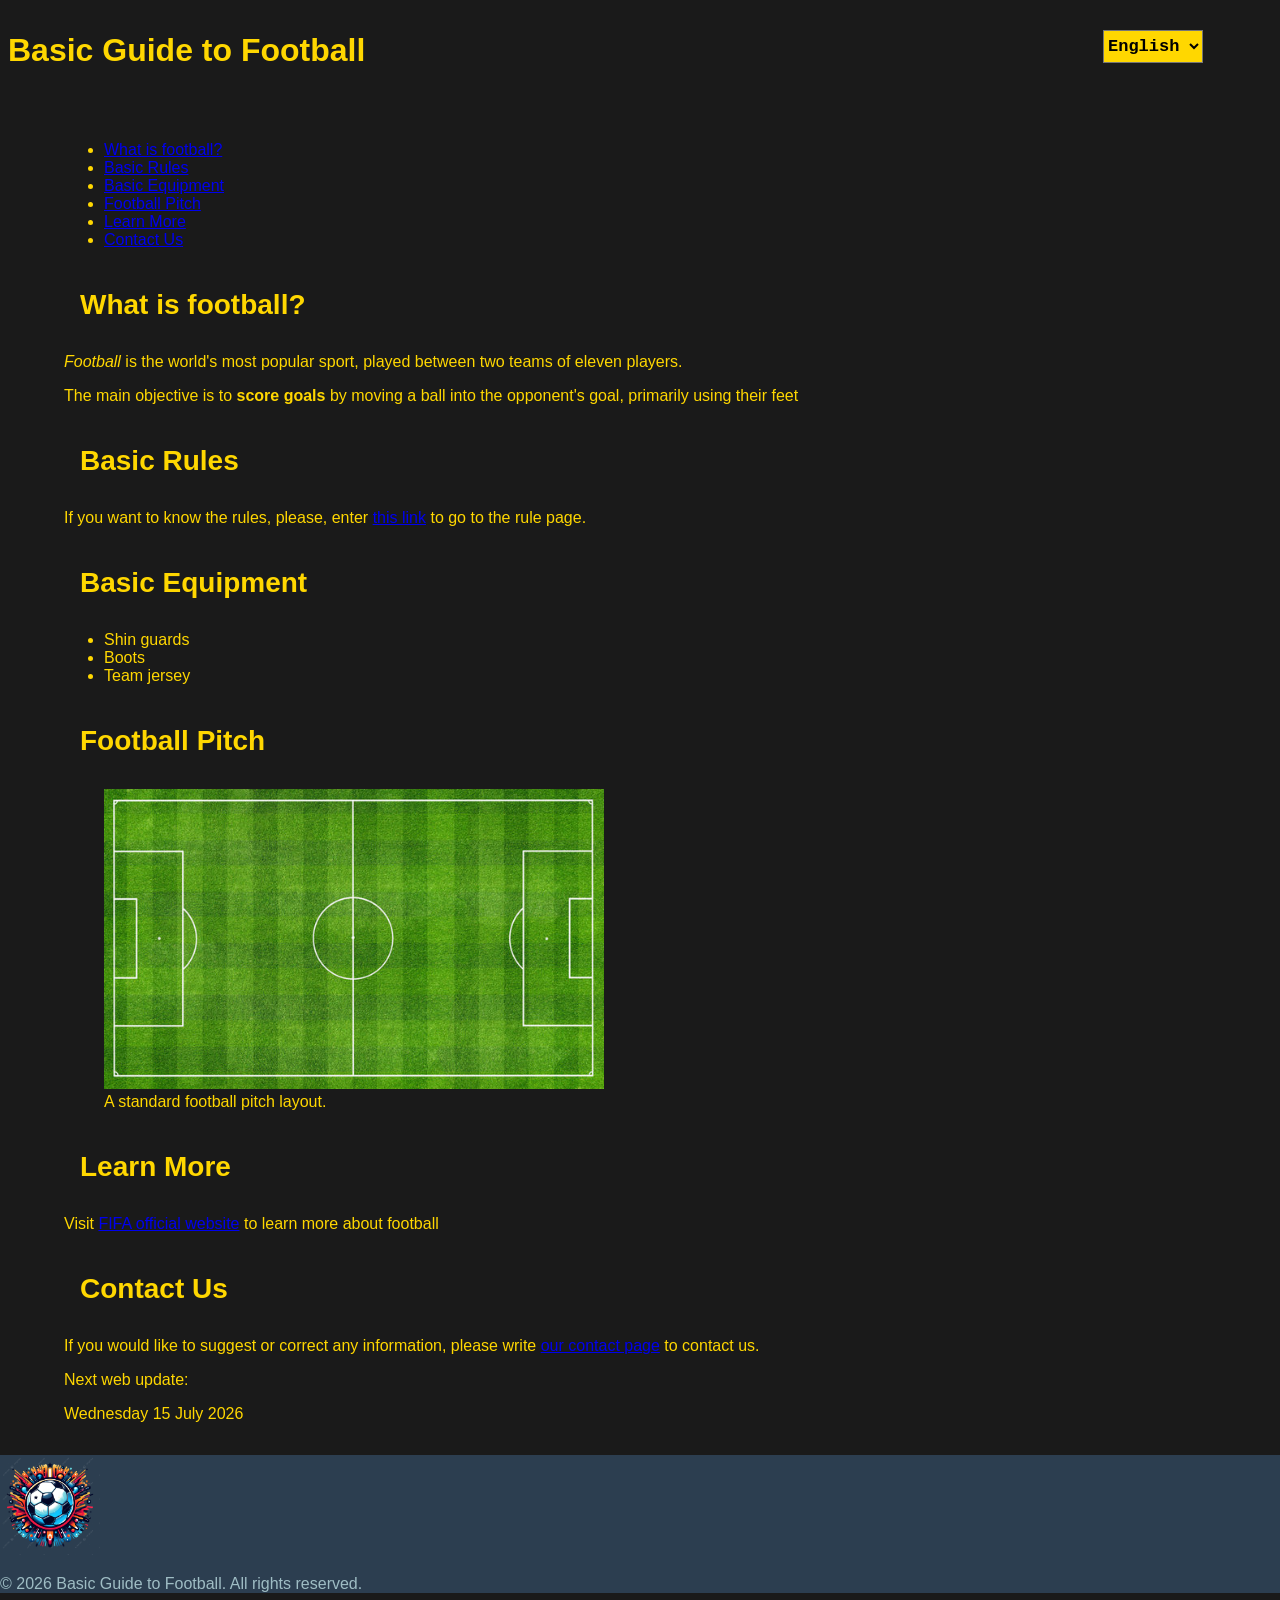
==== index.html @ e21b64dc "Porject almost final version" ====
<!DOCTYPE html> <!--ReqH1-->
<html lang="en-GB"> <!--ReqH1-->
<head> <!--ReqH2-->
    <meta charset="UTF-8">
    <meta name="viewport" content="width=device-width, initial-scale=1.0">
    <title>Basic Guide to Football</title>
    <meta name="author" content="Alessio Salinas Castro">
    <meta name="description" content="Basic Guide To Football main page">
    <meta name="keywords" content="football, guide, football rules, ball">
    <link rel="stylesheet" href="css/styles.css">
    <script src="./js/i18n/i18n.js" defer></script>
    <!--<link rel="stylesheet" href="css/single-page.css">-->
</head>
<body>
    <header class="header-bar"> <!--ReqH3-->
        <h1 data-i18n="page.home.title">Basic Guide to Football</h1> <!--ReqH5-->
        <select class="language-switcher" onchange="switchLanguage(this.value)">
            <option class="language-switcher" value="en">English</option>
            <option class="language-switcher" value="es">Español</option>
        </select>
    </header>
    <main> <!--ReqH3-->
        <nav> <!--ReqH3-->
            <ul> <!--ReqH8-->
                <li><a href="#information" data-i18n="navegation.meaning">What is football?</a></li>
                <li><a href="#rules" data-i18n="navegation.rules">Basic Rules</a></li>
                <li><a href="#equipment" data-i18n="navegation.equipment">Basic Equipment</a></li>
                <li><a href="#pitch" data-i18n="navegation.pitch">Football Pitch</a></li>
                <li><a href="#learnMore" data-i18n="navegation.more">Learn More</a></li>
                <li><a href="#contact" data-i18n="navegation.contact">Contact Us</a></li>
            </ul>
        </nav>
        <section id="information"> <!--ReqH4-->
            <h2 data-i18n="section.meaning">What is football?</h2> <!--ReqH5-->
            <p> <!--ReqH4-->
                <dfn data-i18n="section.meaning.paragraph1.italic">Football</dfn><span data-i18n="section.meaning.paragraph1"> is the world's most popular sport, played between two teams of eleven players.</span> <!--ReqH7-->
            </p>
            <p> <!--ReqH4-->
                <span data-i18n="section.meaning.paragraph2.1">The main objective is to </span><strong data-i18n="section.meaning.paragraph2.strong">score goals</strong><span data-i18n="section.meaning.paragraph2.2"> by moving a ball into the opponent's goal, primarily using their feet</span> <!--ReqH6-->
            </p>
        </section>
        <section id="rules"> <!--ReqH4-->
            <h2 data-i18n="section.rules">Basic Rules</h2> <!--ReqH5-->
            <p> <!--ReqH4-->
                <span data-i18n="section.rules.paragraph.1">If you want to know the rules, please, enter </span><a href="./pages/rules.html" target="_self" data-i18n="section.rules.paragraph.link">this link</a><span data-i18n="section.rules.paragraph.2"> to go to the rule page.</span> <!--ReqH11-->
            </p>
        </section>
        <section id="equipment"> <!--ReqH4-->
            <h2 data-i18n="section.equipment">Basic Equipment</h2> <!--ReqH5-->
            <ul> <!--ReqH14-->
                <li data-i18n="section.equipment.guards">Shin guards</li>
                <li data-i18n="section.equipment.boots">Boots</li>
                <li data-i18n="section.equipment.jersey">Team jersey</li>
            </ul>
        </section>
        <section id="pitch"> <!--ReqH4-->
            <h2 data-i18n="section.pitch">Football Pitch</h2> <!--ReqH5-->
            <figure> <!--ReqH12-->
                <img src="./resources/images/football-pitch.png" alt="Football Pitch" title="Football Pitch" width="500" height="300">
                <figcaption data-i18n="section.pitch.image">A standard football pitch layout.</figcaption> <!--ReqH13-->
            </figure>
        </section> <!--ReqH4-->
        <section id="learnMore">
            <h2 data-i18n="section.more">Learn More</h2> <!--ReqH5-->
            <p>
                <sapn data-i18n="section.more.paragraph.1">Visit </sapn><a href="https://www.fifa.com" target="_blank" data-i18n="section.more.paragraph.link">FIFA official website</a><span data-i18n="section.more.paragraph.2"> to learn more about football.</span><!--ReqH9-->
            </p>
        </section>
        <section id="contact"> <!--ReqH4-->
            <h2 data-i18n="section.contact">Contact Us</h2> <!--ReqH5-->
            <p> <!--ReqH4-->
               <span data-i18n="section.contact.paragraph1">If you would like to suggest or correct any information, please write </span><a href="./pages/contact.html" target="_self" data-i18n="section.contact.link"><span data-i18n="section.contact.paragraph2">our contact page</a> to contact us.</span> <!--ReqH11-->
            </p>
        </section>
        <section>
                <p data-i18n="section.update">Next web update: </p><span id="event-date" data-date="2026-07-15"></span>
        </section>
    </main>
    <footer> <!--ReqH3-->
        <a href="index.html" target="_self">
            <img src="./resources/images/logo.png" alt="Basic Guide to Football logo" title="Basic Guide to Football" width="100" height="100"> <!--ReqH10-->
        </a><p>&copy; <span data-i18n="footer.patent">2026 Basic Guide to Football. All rights reserved.</span></p>
    </footer>
</body>
</html>
---- css/styles.css ----
body {
    font-size: 1rem; /* ReqC2 */
    font-family: Arial, Helvetica, sans-serif; /* ReqC1 */
    background-color: rgb(26, 26, 26); /* ReqC4 */
    color: gold; /* ReqC4 */
    margin: 0;
    padding: 0;
}

h1 { /* ReqC3 */
    font-size: 2rem;
    font-weight: bold;
    margin: 1.5rem 0 1rem;
    padding: 0.5rem;
}

h2 { /* ReqC3 */
    font-size: 1.75rem;
    margin: 1.5rem 0 1rem;
    padding: 1rem;
}

main { /* ReqC4 */
    width: 90vw;
    margin: 0 auto;
    padding: 2rem;
}

.header-bar {
    display: flex;
    justify-content: space-between; /* pushes elements apart */
    align-items: center; /* vertical alignment */
}

.language-switcher {
    font-family: 'Courier New', Courier, monospace;
    font-size: 17px;
    width: 100px;
    height: 33px;
    margin-right: 77px;
    display: inline-block;
    background-color: gold;
    font-weight: bold;
}

footer:lang(en){
 color:#9fbdc4;
 background-color: #2c3e50;
}

footer:lang(es) {
 color:#93977a;
 background-color: #8b2e2e;
}
---- css/single-page.css ----
main { /* ReqS5 */
    width: 90vw;
    margin: 0 auto;
    padding: 0;
}

section {
    font-family: Georgia, serif;
    line-height: 1.3;
}

section::first-letter { /* ReqS6 */ 
    font-size: 2.2em;
    font-weight: bold;
    color: darkgoldenrod;
}

#match { /* ReqS8 */ /* ReqS9 */
    line-height: 1.3;
    margin: 1em 0;
    padding: 0.8em;
    border: 0.5px solid white;
    background-color: rgb(34, 34, 34);
}

section p { /* ReqS11 */
    font-family: 'Franklin Gothic Medium', 'Arial Narrow', Arial, sans-serif;
    color: steelblue;
}
section > h2 { /* ReqS10 */
    color: steelblue;
}

h2 + p { /* ReqS12 */
    color: steelblue;
}

nav ul {
    list-style: disc;
    padding: 0;
    margin: 0;
}

nav li {
    display: inline-block;
}

nav a { /* ReqS13 */
    display: inline-block;
    padding: 0.6em 1em;
    margin: 0.2em;
    text-decoration: none;
    font-family: Arial, sans-serif;
    font-size: 0.9rem;
    color: white;
    background-color: steelblue;
    border-radius: 5px;
}

nav a:hover { /* ReqS14 */
    background-color: white;
    color: steelblue;
}

.pos1 { /* ReqS7 */ 
    list-style-type: lower-roman; /* ReqS15 */
    list-style-position: inside; /* ReqS16 */
    font-family: 'Trebuchet MS', 'Lucida Sans Unicode', 'Lucida Grande', 'Lucida Sans', Arial, sans-serif; /* ReqS16 */
    line-height: 1.5em;
    margin-left: 1em;
}

.pos2 { /* ReqS7 */ 
    list-style-type: lower-alpha; /* ReqS15 */
    list-style-position: inside; /* ReqS16 */
    font-family: 'Courier New', Courier, monospace; /* ReqS16 */
    line-height: 1.5em;
    margin-left: 1em;
}

table {
    border: 1px solid white;
    border-collapse: collapse;
    width: 65vw;
    margin-left: 1.5em;
    font-family: 'Segoe UI', Tahoma, Geneva, Verdana, sans-serif;
}

th, td { /* ReqC17 */ 
    border: 1px solid white;
    padding: 0.6em;
    text-align: left;
}

thead th {
    background-color: rgb(88, 88, 88);
    font-weight: bold;
}

thead tr:hover th {
    background-color: gray;
}
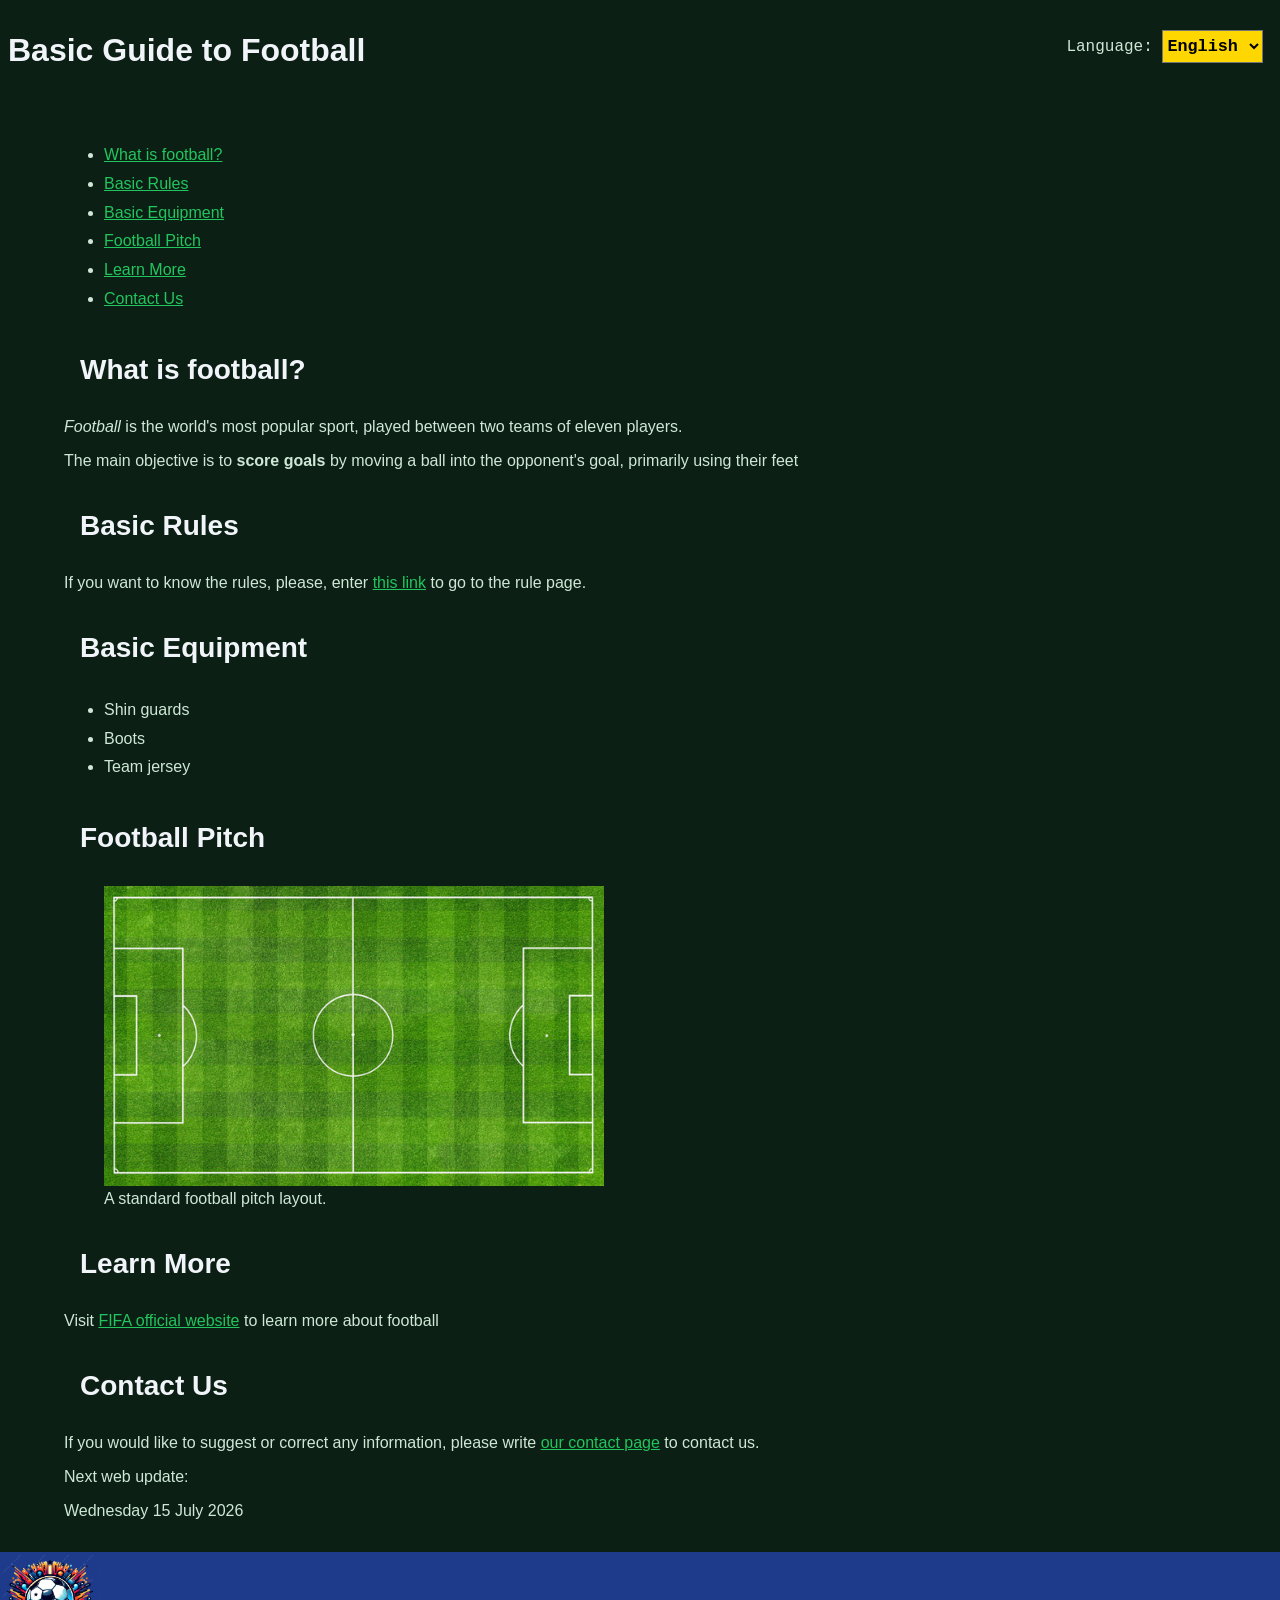
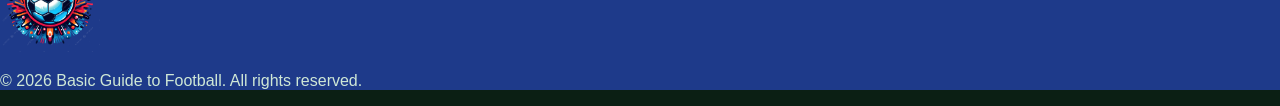
==== commit 26064766: "fixed colors" ====
--- a/index.html
+++ b/index.html
@@ -14,10 +14,12 @@
 <body>
     <header class="header-bar"> <!--ReqH3-->
         <h1 data-i18n="page.home.title">Basic Guide to Football</h1> <!--ReqH5-->
-        <select class="language-switcher" onchange="switchLanguage(this.value)">
-            <option class="language-switcher" value="en">English</option>
-            <option class="language-switcher" value="es">Español</option>
-        </select>
+        <span id="language">Language: 
+            <select class="language-switcher" onchange="switchLanguage(this.value)">
+                <option class="language-switcher" value="en">English</option>
+                <option class="language-switcher" value="es">Español</option>
+            </select>
+        </span>
     </header>
     <main> <!--ReqH3-->
         <nav> <!--ReqH3-->
@@ -69,7 +71,7 @@
         <section id="contact"> <!--ReqH4-->
             <h2 data-i18n="section.contact">Contact Us</h2> <!--ReqH5-->
             <p> <!--ReqH4-->
-               <span data-i18n="section.contact.paragraph1">If you would like to suggest or correct any information, please write </span><a href="./pages/contact.html" target="_self" data-i18n="section.contact.link"><span data-i18n="section.contact.paragraph2">our contact page</a> to contact us.</span> <!--ReqH11-->
+               <span data-i18n="section.contact.paragraph1">If you would like to suggest or correct any information, please write </span><a href="./pages/contact.html" target="_self" data-i18n="section.contact.link">our contact page</a><span data-i18n="section.contact.paragraph2"> to contact us.</span> <!--ReqH11-->
             </p>
         </section>
         <section>
--- a/css/styles.css
+++ b/css/styles.css
@@ -1,13 +1,22 @@
 body {
     font-size: 1rem; /* ReqC2 */
     font-family: Arial, Helvetica, sans-serif; /* ReqC1 */
-    background-color: rgb(26, 26, 26); /* ReqC4 */
-    color: gold; /* ReqC4 */
+    background-color: #0B1F14; /* ReqC4 */
+    color: #CFE8D6; /* ReqC4 */
     margin: 0;
     padding: 0;
 }
 
+a:link {
+    color: #22C55E;
+}
+
+a:visited {
+    color: #A78BFA;
+}
+
 h1 { /* ReqC3 */
+    color: #F1F5F9;
     font-size: 2rem;
     font-weight: bold;
     margin: 1.5rem 0 1rem;
@@ -15,9 +24,14 @@
 }
 
 h2 { /* ReqC3 */
+    color: #F1F5F9;
     font-size: 1.75rem;
     margin: 1.5rem 0 1rem;
     padding: 1rem;
+}
+
+ul {
+    line-height: 1.8em;
 }
 
 main { /* ReqC4 */
@@ -34,21 +48,23 @@
 
 .language-switcher {
     font-family: 'Courier New', Courier, monospace;
-    font-size: 17px;
-    width: 100px;
-    height: 33px;
-    margin-right: 77px;
+    font-size: 1.05em;
+    width: 6em;
+    height: 2em;
     display: inline-block;
     background-color: gold;
     font-weight: bold;
+    margin-right: 1em;
+}
+
+#language {
+    font-family: 'Courier New', Courier, monospace;
 }
 
 footer:lang(en){
- color:#9fbdc4;
- background-color: #2c3e50;
+ background-color: #1E3A8A;
 }
 
 footer:lang(es) {
- color:#93977a;
- background-color: #8b2e2e;
+ background-color: #7F1D1D;
 }
--- a/css/single-page.css
+++ b/css/single-page.css
@@ -12,27 +12,26 @@
 section::first-letter { /* ReqS6 */ 
     font-size: 2.2em;
     font-weight: bold;
-    color: darkgoldenrod;
+    color: #22C55E;
 }
 
 #match { /* ReqS8 */ /* ReqS9 */
     line-height: 1.3;
-    margin: 1em 0;
-    padding: 0.8em;
-    border: 0.5px solid white;
-    background-color: rgb(34, 34, 34);
+    padding-bottom: 3em;
+    border: 2px solid #1F3B2C;
+    background-color: #0F2A1D;
 }
 
 section p { /* ReqS11 */
     font-family: 'Franklin Gothic Medium', 'Arial Narrow', Arial, sans-serif;
-    color: steelblue;
+    color: #CFE8D6;
 }
 section > h2 { /* ReqS10 */
-    color: steelblue;
+    color: #CFE8D6;
 }
 
 h2 + p { /* ReqS12 */
-    color: steelblue;
+    color: #CFE8D6;
 }
 
 nav ul {
@@ -52,14 +51,14 @@
     text-decoration: none;
     font-family: Arial, sans-serif;
     font-size: 0.9rem;
-    color: white;
-    background-color: steelblue;
+    background-color: #22C55E !important;
+    color: #0B1F14 !important;
     border-radius: 5px;
 }
 
 nav a:hover { /* ReqS14 */
-    background-color: white;
-    color: steelblue;
+    background-color: #0B1F14 !important;
+    color: #4ADE80 !important;
 }
 
 .pos1 { /* ReqS7 */ 
@@ -79,24 +78,27 @@
 }
 
 table {
-    border: 1px solid white;
+    border: 1px solid #1F3B2C;
     border-collapse: collapse;
     width: 65vw;
     margin-left: 1.5em;
     font-family: 'Segoe UI', Tahoma, Geneva, Verdana, sans-serif;
+    max-width: 500px;
 }
 
 th, td { /* ReqC17 */ 
-    border: 1px solid white;
+    background-color: #0B1F14;
+    border: 1.5px solid #1F3B2C;
     padding: 0.6em;
     text-align: left;
 }
 
 thead th {
-    background-color: rgb(88, 88, 88);
+    background-color: #14532D;
+    color: #F1F5F9;
     font-weight: bold;
 }
 
 thead tr:hover th {
-    background-color: gray;
+    background-color: #1E3A8A;
 }
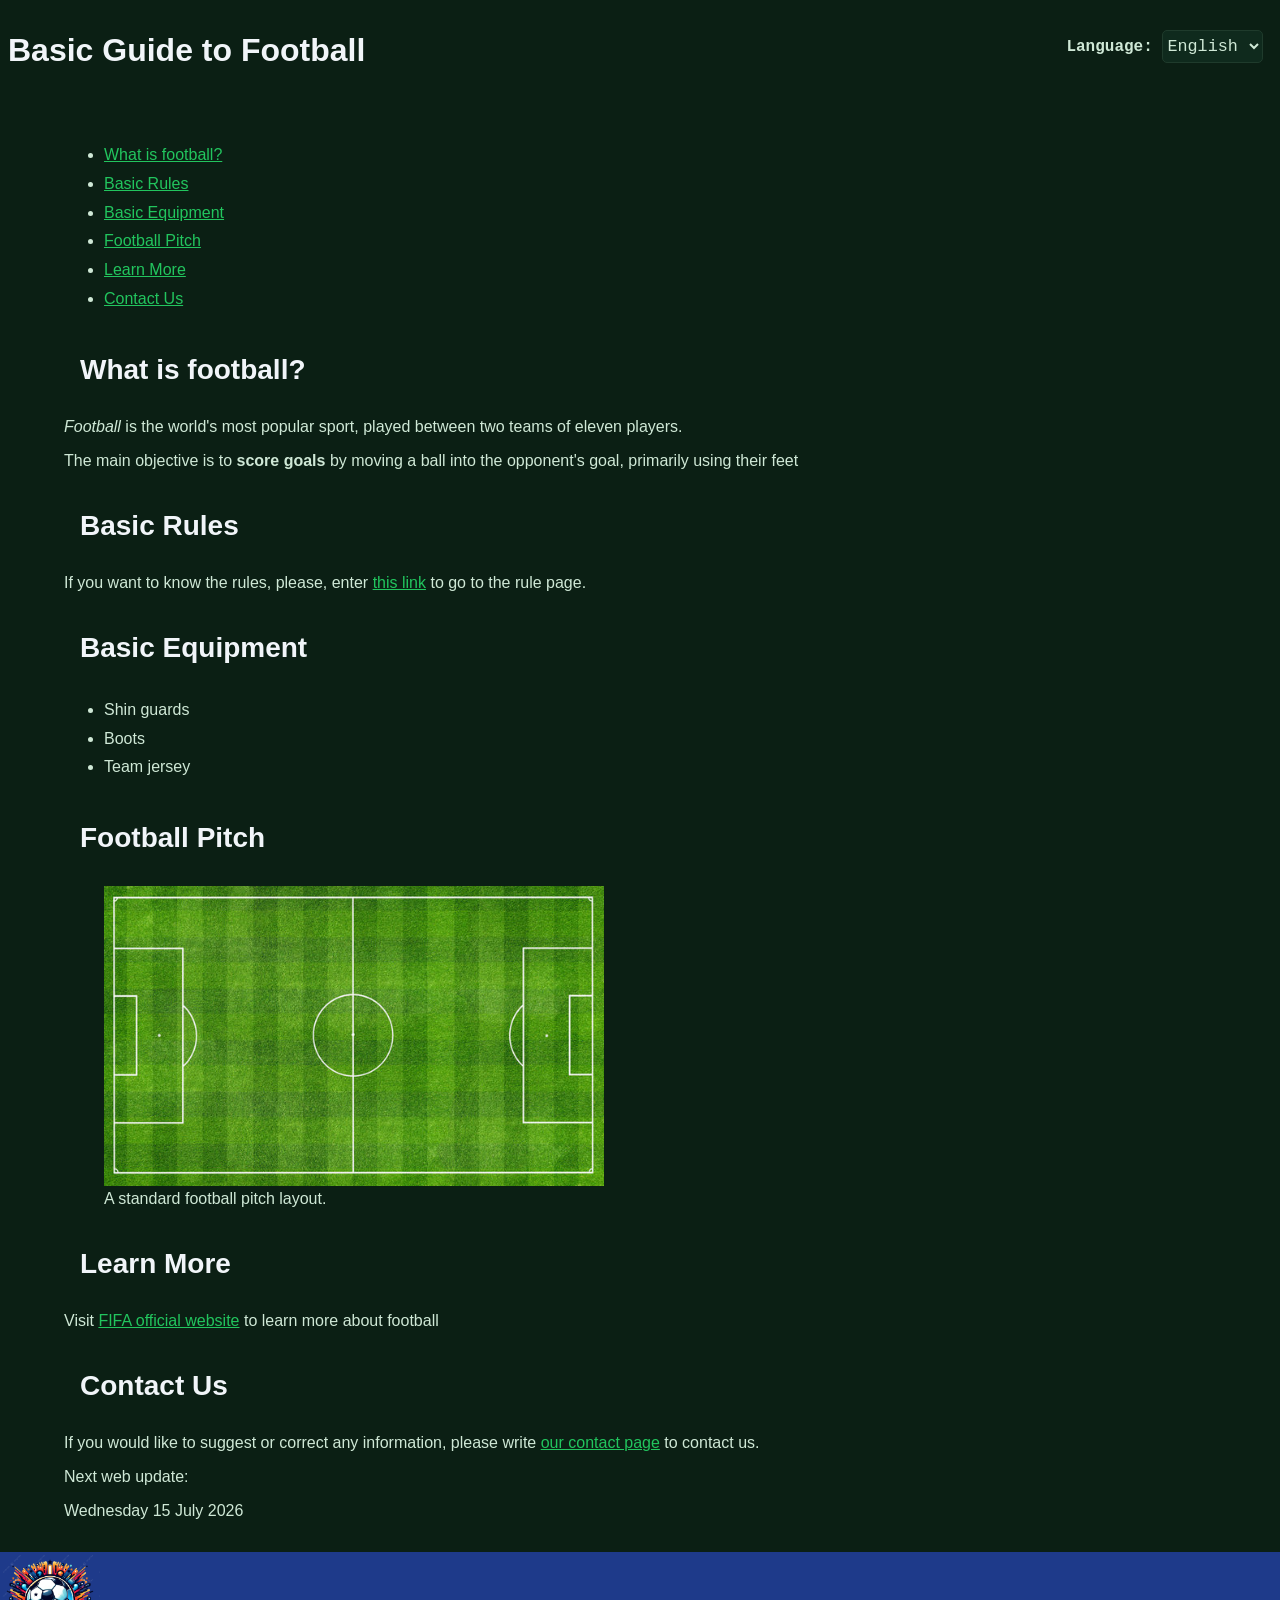
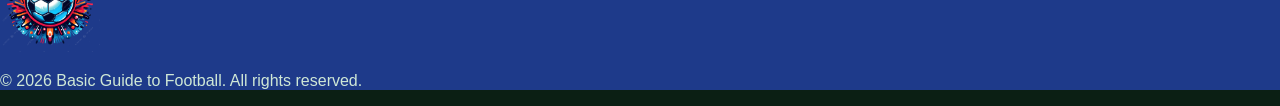
==== commit 225bcd56: "switcher colors" ====
--- a/index.html
+++ b/index.html
@@ -15,9 +15,9 @@
     <header class="header-bar"> <!--ReqH3-->
         <h1 data-i18n="page.home.title">Basic Guide to Football</h1> <!--ReqH5-->
         <span id="language">Language: 
-            <select class="language-switcher" onchange="switchLanguage(this.value)">
-                <option class="language-switcher" value="en">English</option>
-                <option class="language-switcher" value="es">Español</option>
+            <select id="language-switcher" onchange="switchLanguage(this.value)">
+                <option class="language_option" value="en">English</option>
+                <option class="language-option" value="es">Español</option>
             </select>
         </span>
     </header>
--- a/css/styles.css
+++ b/css/styles.css
@@ -46,19 +46,23 @@
     align-items: center; /* vertical alignment */
 }
 
-.language-switcher {
+#language-switcher {
     font-family: 'Courier New', Courier, monospace;
     font-size: 1.05em;
     width: 6em;
     height: 2em;
+    margin-right: 1em;
+    background-color: #0F2A1D;
+    color:#CFE8D6;
+    border: 1px solid #1F3B2C;
     display: inline-block;
-    background-color: gold;
-    font-weight: bold;
-    margin-right: 1em;
+    border-radius: 0.3em;
+    overflow: hidden;
 }
 
 #language {
     font-family: 'Courier New', Courier, monospace;
+    font-weight: bold;
 }
 
 footer:lang(en){
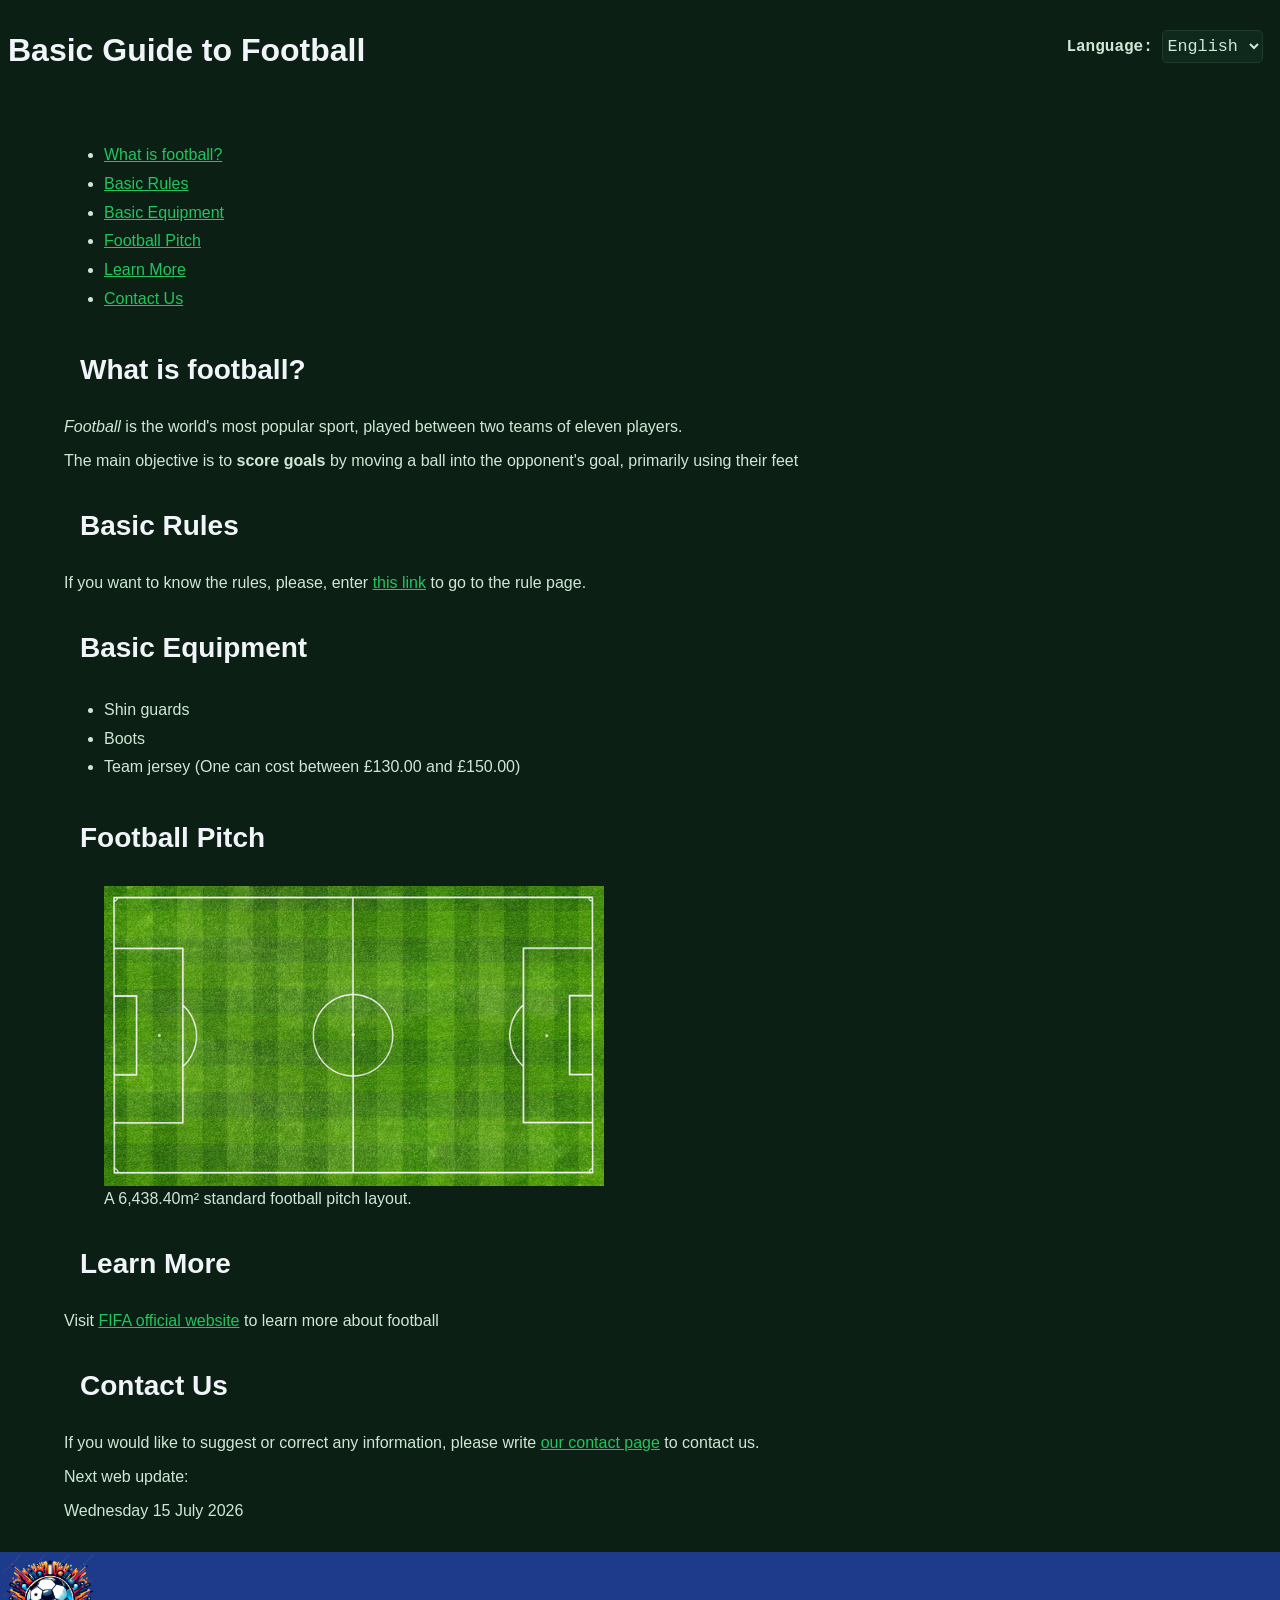
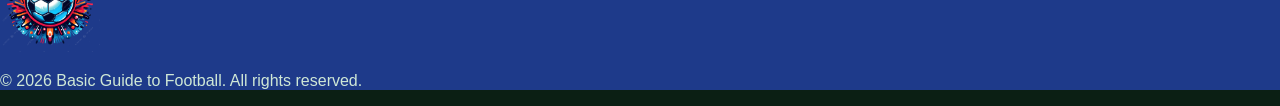
==== commit 03a8852e: "last update" ====
--- a/index.html
+++ b/index.html
@@ -13,9 +13,9 @@
 </head>
 <body>
     <header class="header-bar"> <!--ReqH3-->
-        <h1 data-i18n="page.home.title">Basic Guide to Football</h1> <!--ReqH5-->
+        <h1 data-i18n="page.home.title">Basic Guide to Football</h1> <!--ReqH5--> <!--ReqI1-->
         <span id="language">Language: 
-            <select id="language-switcher" onchange="switchLanguage(this.value)">
+            <select id="language-switcher" onchange="switchLanguage(this.value)"> <!--ReqI7-->
                 <option class="language_option" value="en">English</option>
                 <option class="language-option" value="es">Español</option>
             </select>
@@ -33,7 +33,7 @@
             </ul>
         </nav>
         <section id="information"> <!--ReqH4-->
-            <h2 data-i18n="section.meaning">What is football?</h2> <!--ReqH5-->
+            <h2 data-i18n="section.meaning">What is football?</h2> <!--ReqH5--> <!--ReqI1-->
             <p> <!--ReqH4-->
                 <dfn data-i18n="section.meaning.paragraph1.italic">Football</dfn><span data-i18n="section.meaning.paragraph1"> is the world's most popular sport, played between two teams of eleven players.</span> <!--ReqH7-->
             </p>
@@ -52,14 +52,14 @@
             <ul> <!--ReqH14-->
                 <li data-i18n="section.equipment.guards">Shin guards</li>
                 <li data-i18n="section.equipment.boots">Boots</li>
-                <li data-i18n="section.equipment.jersey">Team jersey</li>
+                <li><span data-i18n="section.equipment.jersey1">Team jersey (One can cost between </span><span id="jersey-price" data-price="130.00"></span><span data-i18n="section.equipment.jersey2"> and </span><span id="jersey-price" data-price="150.00"></span><span data-i18n="section.equipment.jersey3"> )</span></li>
             </ul>
         </section>
         <section id="pitch"> <!--ReqH4-->
             <h2 data-i18n="section.pitch">Football Pitch</h2> <!--ReqH5-->
             <figure> <!--ReqH12-->
                 <img src="./resources/images/football-pitch.png" alt="Football Pitch" title="Football Pitch" width="500" height="300">
-                <figcaption data-i18n="section.pitch.image">A standard football pitch layout.</figcaption> <!--ReqH13-->
+                <figcaption><span data-i18n="section.pitch.image1">A </span><span id="pitch-decimal" data-decimal="6438.4"></span><span data-i18n="section.pitch.image2">m² standard football pitch layout.</span></figcaption> <!--ReqH13-->
             </figure>
         </section> <!--ReqH4-->
         <section id="learnMore">
--- a/css/styles.css
+++ b/css/styles.css
@@ -40,6 +40,159 @@
     padding: 2rem;
 }
 
+table {
+    border: 1px solid #1F3B2C;
+    border-collapse: collapse;
+    width: 65vw;
+    margin-left: 1.5em;
+    font-family: 'Segoe UI', Tahoma, Geneva, Verdana, sans-serif;
+    max-width: 500px;
+}
+
+th, td { /* ReqC17 */ 
+    background-color: #0B1F14;
+    border: 1.5px solid #1F3B2C;
+    padding: 0.6em;
+    text-align: left;
+}
+
+thead th {
+    background-color: #14532D;
+    color: #F1F5F9;
+    font-weight: bold;
+}
+
+thead tr:hover th {
+    background-color: #1E3A8A;
+}
+
+form {
+    font-family: Arial, Helvetica, sans-serif;
+    max-width: 600px;
+}
+
+input[type="text"], input[type="email"], input[type="tel"], input[type="password"], textarea, select { /* ReqC18 */ 
+    width: 100%;
+    padding: 0.5em;
+    margin: 0.4em 0 1em;
+    border: 1px solid #ccc;
+    border-radius: 4px;
+    font-family: inherit;
+    box-sizing: border-box;
+}
+
+input:focus, textarea:focus, select:focus {
+    outline: none;
+    border-color: steelblue;
+    background-color: #f0f6ff;
+}
+
+input:required, textarea:required {
+    border-left: 4px solid crimson;
+}
+
+fieldset {
+    margin-bottom: 1.2em;
+    padding: 1em;
+    border: 1px solid #ccc;
+}
+
+.btn { /* ReqC7 */  /* ReqC19 */ 
+    padding: 0.6em 1em;
+    margin-right: 0.5em;
+    border: none;
+    background-color: #22C55E;
+    color: #0B1F14;
+    border-radius: 4px;
+    cursor: pointer;
+}
+
+.btn:hover { /* ReqC19 */
+    background-color: #0B1F14;
+    color: #4ADE80;
+}
+
+.option {
+    display: flex;
+    align-items: center;
+    gap: 0.4em;
+    margin-bottom: 1em;
+}
+
+.responsive { /* ReqC20 */
+    width: 80%;
+    margin: 0 auto;
+    padding: 1em;
+}
+
+@media (max-width: 768px) { /* ReqC20 */
+    .responsive {
+        width: 90%;
+        padding: 0.8em;
+    }
+}
+
+@media (max-width: 480px) { /* ReqC20 */
+    .responsive {
+        width: 100%;
+        padding: 0.6em;
+    }
+}
+
+input.valid, textarea.valid, select.valid{
+    border-color: green;
+}
+
+input.invalid, textarea.invalid, select.invalid{
+    border-color: crimson;
+}
+
+.error-box {
+    color: red;
+    background-color: #fce4e4;
+    border: 0.08em solid lightblue;
+    border-radius: 0.375em;
+    font-family: Arial, Helvetica, sans-serif;
+    font-size: 0.95em;
+    padding: 0.625em 0.9375em;
+    margin-top: 0.75em;
+    line-height: 1.4;
+    display: none;
+}
+
+.error-box.visible {
+    display: block;
+}
+
+.highlight {
+    background-color: lightblue;
+}
+
+button.highlight {
+    background-color: blue;
+    color: #ffffff;
+    border: 0.15em solid;
+    font-weight: bold;
+}
+
+input, textarea {
+    transition: background-color 0.2s;
+}
+
+#form /* ReqC8 */ {
+    display: flex;
+    justify-content: left;
+    align-items: center;
+    gap: 2em;
+}
+
+#match { /* ReqC8 */
+    line-height: 10;
+    padding-bottom: 10em;
+    border: 90px solid brown;
+    background-color: #0e7543;
+}
+
 .header-bar {
     display: flex;
     justify-content: space-between; /* pushes elements apart */
@@ -47,6 +200,8 @@
 }
 
 #language-switcher {
+    padding: 0;
+    margin: 0;
     font-family: 'Courier New', Courier, monospace;
     font-size: 1.05em;
     width: 6em;
@@ -65,10 +220,10 @@
     font-weight: bold;
 }
 
-footer:lang(en){
+footer:lang(en){ /* ReqI11 */
  background-color: #1E3A8A;
 }
 
-footer:lang(es) {
+footer:lang(es) { /* ReqI11 */
  background-color: #7F1D1D;
 }
--- a/css/single-page.css
+++ b/css/single-page.css
@@ -15,7 +15,7 @@
     color: #22C55E;
 }
 
-#match { /* ReqS8 */ /* ReqS9 */
+#match { /* ReqS9 */
     line-height: 1.3;
     padding-bottom: 3em;
     border: 2px solid #1F3B2C;
@@ -61,7 +61,7 @@
     color: #4ADE80 !important;
 }
 
-.pos1 { /* ReqS7 */ 
+.pos1 {
     list-style-type: lower-roman; /* ReqS15 */
     list-style-position: inside; /* ReqS16 */
     font-family: 'Trebuchet MS', 'Lucida Sans Unicode', 'Lucida Grande', 'Lucida Sans', Arial, sans-serif; /* ReqS16 */
@@ -69,36 +69,10 @@
     margin-left: 1em;
 }
 
-.pos2 { /* ReqS7 */ 
+.pos2 {
     list-style-type: lower-alpha; /* ReqS15 */
     list-style-position: inside; /* ReqS16 */
     font-family: 'Courier New', Courier, monospace; /* ReqS16 */
     line-height: 1.5em;
     margin-left: 1em;
 }
-
-table {
-    border: 1px solid #1F3B2C;
-    border-collapse: collapse;
-    width: 65vw;
-    margin-left: 1.5em;
-    font-family: 'Segoe UI', Tahoma, Geneva, Verdana, sans-serif;
-    max-width: 500px;
-}
-
-th, td { /* ReqC17 */ 
-    background-color: #0B1F14;
-    border: 1.5px solid #1F3B2C;
-    padding: 0.6em;
-    text-align: left;
-}
-
-thead th {
-    background-color: #14532D;
-    color: #F1F5F9;
-    font-weight: bold;
-}
-
-thead tr:hover th {
-    background-color: #1E3A8A;
-}
